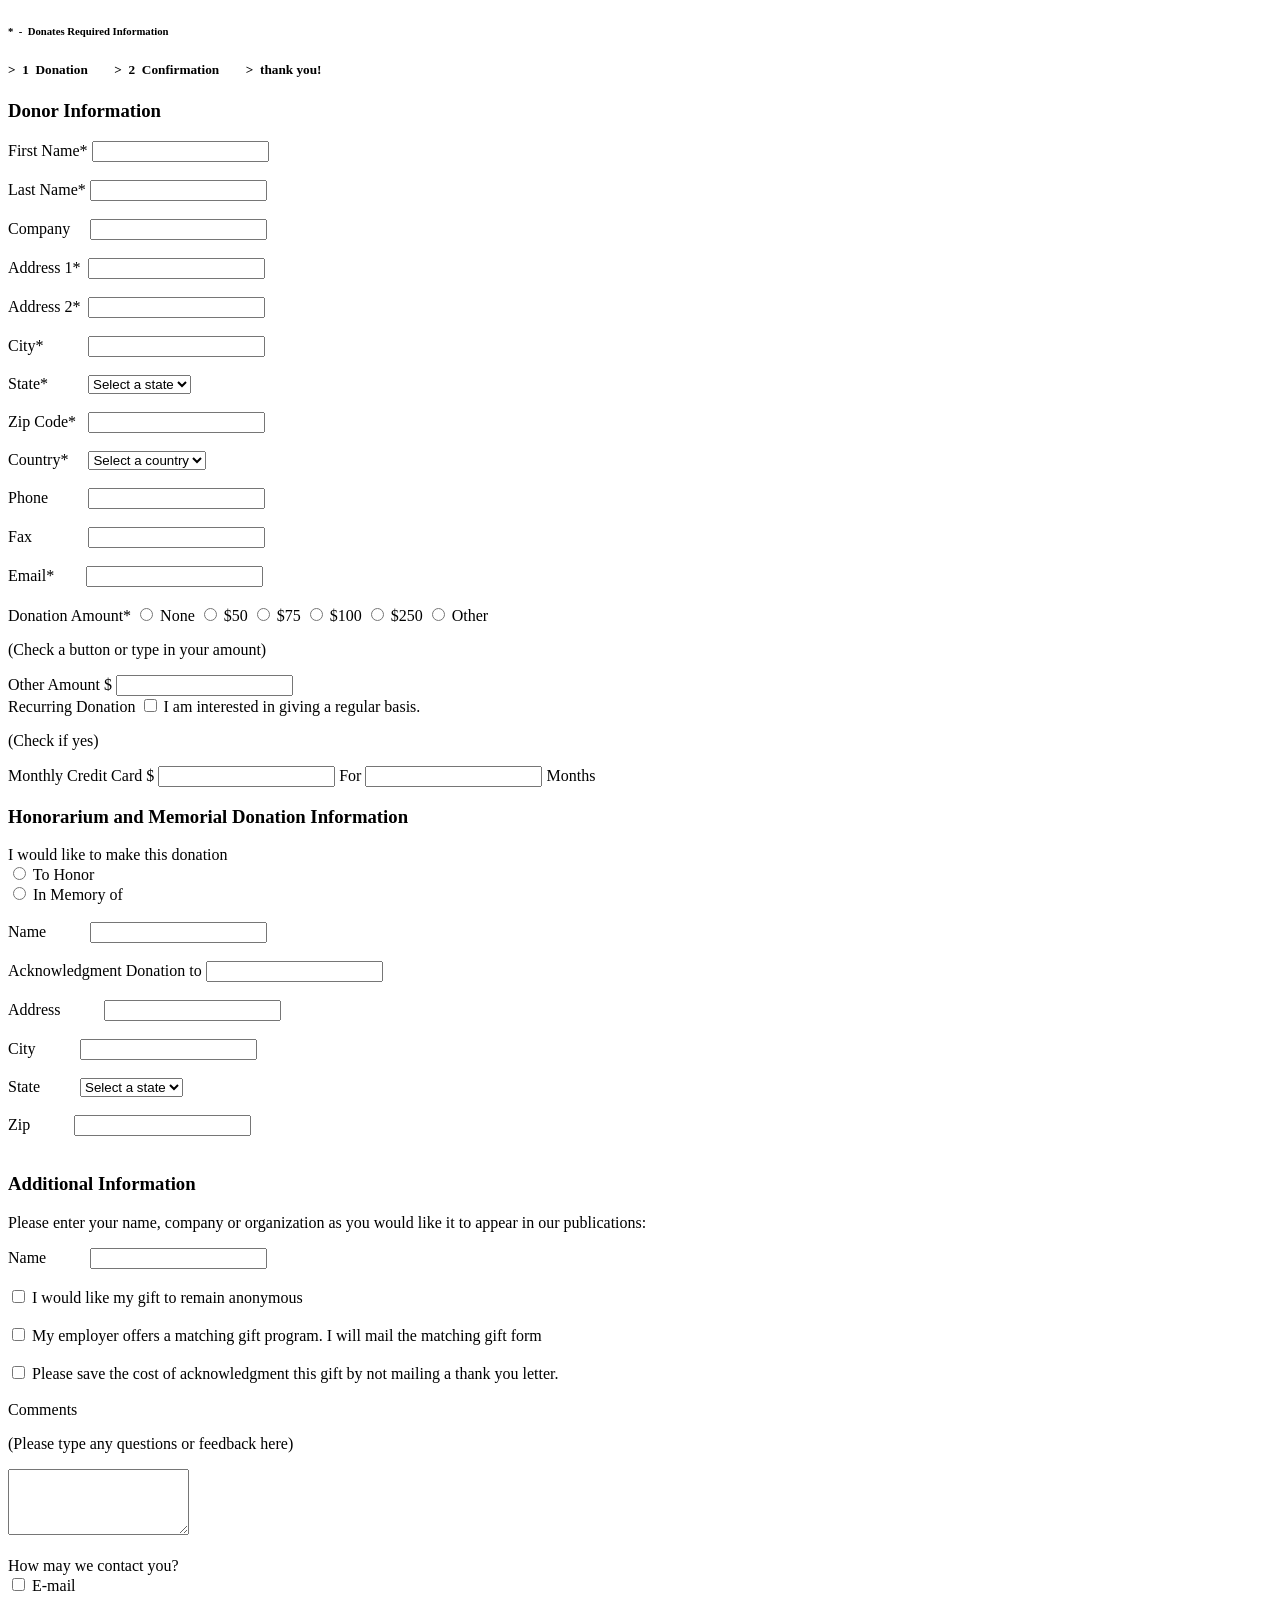
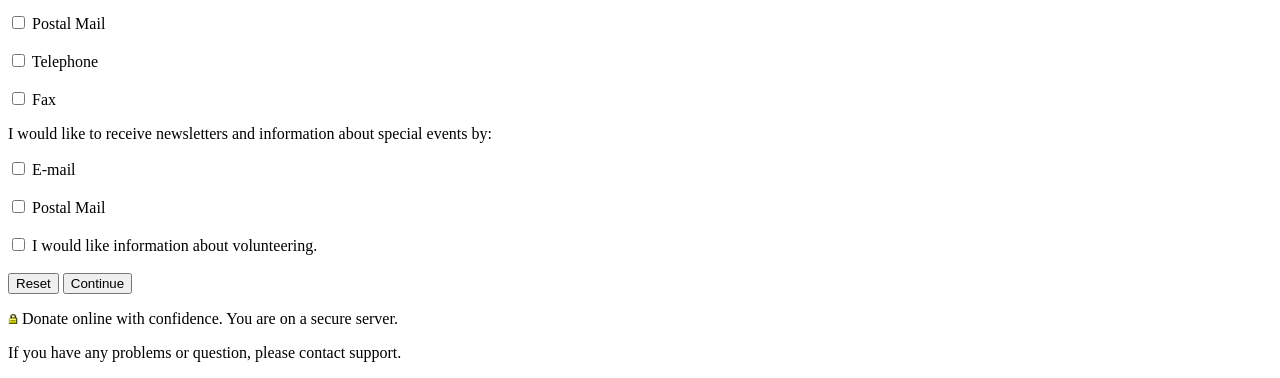
==== labtask2.html @ c5200dce "lab task 2 html" ====
<!DOCTYPE html>
<html>

<head>
    <meta charset="UTF-8">
    <meta name="viewport" content="width=device-width, initial-scale=1.0">
    <title>Donation</title>
   <!--link rel="stylesheet" href="styletask2.css"-->
</head>

<body>

    <h6>
        *&ensp;-&ensp;Donates Required Information
    </h6>
    <h5>
        >&ensp;1&ensp;Donation&emsp;&emsp;>&ensp;2&ensp;Confirmation&emsp;&emsp;>&ensp;thank you!
     
    </h5>

     <h3>Donor Information</h3>

    <form action="#" method="post">

        <label for="firstname">First Name*</label>
        <input type="text" id="firstname" name="firstname" required><br><br>

        <label for="lastname">Last Name*</label>
        <input type="text" id="lastname" name="lastname" required><br><br>

         <label for="company">Company&emsp;</label>
        <input type="text" id="company" name="company"><br><br>

        <label for="address1">Address 1*&nbsp;</label>
        <input id="address1" name="address1" rows="4" required><br><br>

            <label for="address2">Address 2*&nbsp;</label>
        <input id="address2" name="address2" rows="4"><br><br>

         <label for="city">City*&emsp;&emsp;&ensp;</label>
        <input type="text" id="city" name="city" required><br><br>

        <label for="state">State*&emsp;&emsp;&nbsp;</label>
        <select id="state" name="state" required>
            <option value="NULL">Select a state</option>
            <option value="NY">New York</option>
            <option value="CA">California</option>
            <option value="TX">Texas</option>
            <option value="FL">Florida</option>
        </select><br><br>

        <label for="zipcode">Zip Code*&ensp;</label>
        <input type="text" id="zipcode" name="zipcode" required><br><br>

        <label for="country">Country*&emsp;</label>
        <select id="country" name="country" required>
            <option value="NULL">Select a country</option>
            <option value="US">United States</option>
            <option value="CA">Canada</option>
            <option value="BD">Bangladesh</option>
            <option value="IND">India</option>
            <option value="GRMN">Germany</option>
            <option value="UK">United Kingdom</option>
        </select><br><br>

         <label for="phone">Phone&emsp;&emsp;&nbsp;</label>
        <input type="tel" id="phone" name="phone"><br><br>

         <label for="fax">Fax&emsp;&emsp;&emsp;&nbsp;</label>
        <input type="tel" id="fax" name="fax"><br><br>

        <label for="email">Email*&emsp;&ensp;&nbsp;</label>
        <input type="email" id="email" name="email" required><br><br>

        <label>Donation Amount*</label>

        <input type="radio" id="none" name="amount" value="None" required>
        <label for="none">None</label>

        <input type="radio" id="$50" name="amount" value="$50">
        <label for="$50">$50</label>

        <input type="radio" id="$75" name="amount" value="$75">
        <label for="$75">$75</label>


        <input type="radio" id="$100" name="amount" value="$100">
        <label for="$100">$100</label>

        <input type="radio" id="$250" name="amount" value="$250">
        <label for="$250">$250</label>

        <input type="radio" id="other" name="amount" value="other">
        <label for="other">Other</label>
     
<br>
<p>(Check a button or type in your amount)</p>
         <label>Other Amount $</label>
         <input type="text" id="otherAmount" name="otherAmount">
<br>

   <label>Recurring Donation</label>
<input type="checkbox" id="interested" name="interested">
        <label for="terms">I am interested in giving a regular basis.</label><br>
        <p>(Check if yes)</p>
        <p>Monthly Credit Card $ 
            <input type="text" id="monthlyAmount" name="monthlyAmount">
             For 
             <input type="text" id="monthlyDuration" name="monthlyDuration">  Months
        </p>

     <h3>
        Honorarium and Memorial Donation Information
     
    </h3>

    <label>I would like to make this donation</label>
<br>
        <input type="radio" id="honor" name="decision" value="honor">
        <label for="honor">To Honor</label>
<br>

        <input type="radio" id="memory" name="decision" value="memory">
        <label for="memory">In Memory of</label>

        <br><br>

<label for="name">Name&emsp;&emsp;&ensp;</label>
        <input type="text" id="name" name="name"><br><br>

        <label for="ack">Acknowledgment Donation to</label>
        <input type="text" id="ack" name="ack"><br><br>

        <label for="address">Address&emsp;&emsp;&ensp;</label>
        <input type="text" id="address" name="address"><br><br>


 <label for="city2">City&emsp;&emsp;&ensp;</label>
        <input type="text" id="city2" name="city2"><br><br>

        <label for="state2">State&emsp;&emsp;&nbsp;</label>
        <select id="state2" name="state2">
            <option value="NULL">Select a state</option>
            <option value="NY">New York</option>
            <option value="CA">California</option>
            <option value="TX">Texas</option>
            <option value="FL">Florida</option>
        </select><br><br>

       <label for="zip">Zip&emsp;&emsp;&ensp;</label>
        <input type="text" id="zip" name="zip"><br><br>
 <h3>
       Additional Information
    </h3>
    <p>Please enter your name, company or organization as you would like it to appear in our publications:</p>
       <label for="name2">Name&emsp;&emsp;&ensp;</label>
        <input type="text" id="name2" name="name2" required><br><br>

        <input type="checkbox" id="terms" name="terms">
        <label for="terms">I would like my gift to remain anonymous</label><br><br>

              <input type="checkbox" id="terms" name="terms">
        <label for="terms">My employer offers a matching gift program. I will mail the matching gift form</label><br><br>
        
        <input type="checkbox" id="terms" name="terms">
        <label for="terms">Please save the cost of acknowledgment this gift by not mailing a thank you letter.</label><br><br>



        <label for="comments">Comments</label>
        <p>(Please type any questions or feedback here)</p>
        <textarea id="comments" name="comments" rows="4"></textarea><br><br>

          <label for="contact">How may we contact you?</label>
          <br>
      <input type="checkbox" id="email2" name="email2">
        <label for="email2">E-mail</label><br><br>

        <input type="checkbox" id="postmail" name="postmail">
        <label for="postmail">Postal Mail</label><br><br>

        <input type="checkbox" id="telephone" name="telephone">
        <label for="telephone">Telephone</label><br><br>

        <input type="checkbox" id="fax2" name="fax2">
        <label for="fax2">Fax</label>
<p>I would like to receive newsletters and information about special events by:</p>
<input type="checkbox" id="email3" name="email3">
        <label for="email3">E-mail</label><br><br>

        <input type="checkbox" id="postmail2" name="postmail2">
        <label for="postmail2">Postal Mail</label><br><br>

       <input type="checkbox" id="terms" name="terms">
        <label for="terms">I would like information about volunteering.</label><br><br>

        <input type="reset" value="Reset" ;>
        <input type="submit" value="Continue" ;>
        <br>

        <p><img src="lock_icon.png" alt="lock icon" width="10" height="10" loading="lazy"> Donate online with confidence. You are on a secure server.</p>
        <p>If you have any problems or question, please contact support.</p>
    </form>

</body>

</html>
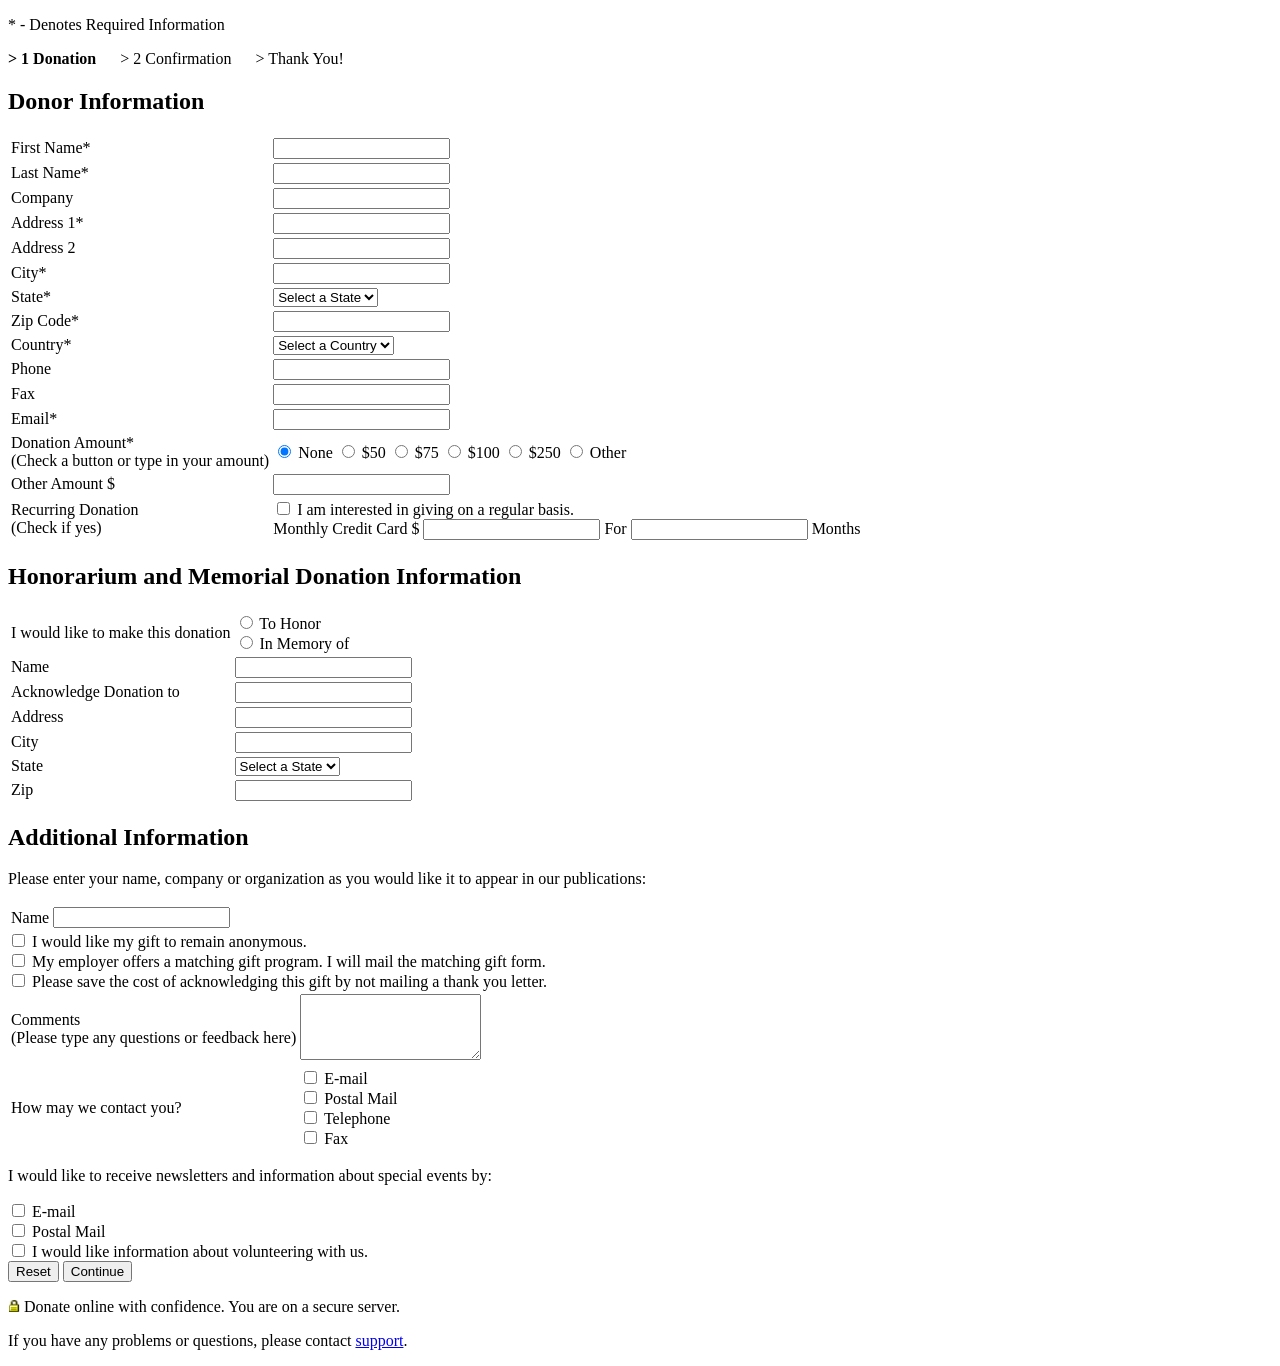
==== commit a9431aad: "labtask2 html done" ====
--- a/labtask2.html
+++ b/labtask2.html
@@ -4,204 +4,268 @@
 <head>
     <meta charset="UTF-8">
     <meta name="viewport" content="width=device-width, initial-scale=1.0">
-    <title>Donation</title>
-   <!--link rel="stylesheet" href="styletask2.css"-->
+    <title>Donation Form</title>
+    <link rel="stylesheet" href="styletask2.css">
 </head>
 
+
 <body>
 
-    <h6>
-        *&ensp;-&ensp;Donates Required Information
-    </h6>
-    <h5>
-        >&ensp;1&ensp;Donation&emsp;&emsp;>&ensp;2&ensp;Confirmation&emsp;&emsp;>&ensp;thank you!
-     
-    </h5>
-
-     <h3>Donor Information</h3>
+    <p class="required-note"><span class="red">*</span> - Denotes Required Information</p>
+    
+    <div class="steps">
+        <strong>> 1 Donation</strong> &emsp; > 2 Confirmation &emsp; > Thank You!
+    </div>
 
     <form action="#" method="post">
-
-        <label for="firstname">First Name*</label>
-        <input type="text" id="firstname" name="firstname" required><br><br>
-
-        <label for="lastname">Last Name*</label>
-        <input type="text" id="lastname" name="lastname" required><br><br>
-
-         <label for="company">Company&emsp;</label>
-        <input type="text" id="company" name="company"><br><br>
-
-        <label for="address1">Address 1*&nbsp;</label>
-        <input id="address1" name="address1" rows="4" required><br><br>
-
-            <label for="address2">Address 2*&nbsp;</label>
-        <input id="address2" name="address2" rows="4"><br><br>
-
-         <label for="city">City*&emsp;&emsp;&ensp;</label>
-        <input type="text" id="city" name="city" required><br><br>
-
-        <label for="state">State*&emsp;&emsp;&nbsp;</label>
-        <select id="state" name="state" required>
-            <option value="NULL">Select a state</option>
-            <option value="NY">New York</option>
-            <option value="CA">California</option>
-            <option value="TX">Texas</option>
-            <option value="FL">Florida</option>
-        </select><br><br>
-
-        <label for="zipcode">Zip Code*&ensp;</label>
-        <input type="text" id="zipcode" name="zipcode" required><br><br>
-
-        <label for="country">Country*&emsp;</label>
-        <select id="country" name="country" required>
-            <option value="NULL">Select a country</option>
-            <option value="US">United States</option>
-            <option value="CA">Canada</option>
-            <option value="BD">Bangladesh</option>
-            <option value="IND">India</option>
-            <option value="GRMN">Germany</option>
-            <option value="UK">United Kingdom</option>
-        </select><br><br>
-
-         <label for="phone">Phone&emsp;&emsp;&nbsp;</label>
-        <input type="tel" id="phone" name="phone"><br><br>
-
-         <label for="fax">Fax&emsp;&emsp;&emsp;&nbsp;</label>
-        <input type="tel" id="fax" name="fax"><br><br>
-
-        <label for="email">Email*&emsp;&ensp;&nbsp;</label>
-        <input type="email" id="email" name="email" required><br><br>
-
-        <label>Donation Amount*</label>
-
-        <input type="radio" id="none" name="amount" value="None" required>
-        <label for="none">None</label>
-
-        <input type="radio" id="$50" name="amount" value="$50">
-        <label for="$50">$50</label>
-
-        <input type="radio" id="$75" name="amount" value="$75">
-        <label for="$75">$75</label>
-
-
-        <input type="radio" id="$100" name="amount" value="$100">
-        <label for="$100">$100</label>
-
-        <input type="radio" id="$250" name="amount" value="$250">
-        <label for="$250">$250</label>
-
-        <input type="radio" id="other" name="amount" value="other">
-        <label for="other">Other</label>
-     
-<br>
-<p>(Check a button or type in your amount)</p>
-         <label>Other Amount $</label>
-         <input type="text" id="otherAmount" name="otherAmount">
-<br>
-
-   <label>Recurring Donation</label>
-<input type="checkbox" id="interested" name="interested">
-        <label for="terms">I am interested in giving a regular basis.</label><br>
-        <p>(Check if yes)</p>
-        <p>Monthly Credit Card $ 
-            <input type="text" id="monthlyAmount" name="monthlyAmount">
-             For 
-             <input type="text" id="monthlyDuration" name="monthlyDuration">  Months
-        </p>
-
-     <h3>
-        Honorarium and Memorial Donation Information
-     
-    </h3>
-
-    <label>I would like to make this donation</label>
-<br>
-        <input type="radio" id="honor" name="decision" value="honor">
-        <label for="honor">To Honor</label>
-<br>
-
-        <input type="radio" id="memory" name="decision" value="memory">
-        <label for="memory">In Memory of</label>
-
-        <br><br>
-
-<label for="name">Name&emsp;&emsp;&ensp;</label>
-        <input type="text" id="name" name="name"><br><br>
-
-        <label for="ack">Acknowledgment Donation to</label>
-        <input type="text" id="ack" name="ack"><br><br>
-
-        <label for="address">Address&emsp;&emsp;&ensp;</label>
-        <input type="text" id="address" name="address"><br><br>
-
-
- <label for="city2">City&emsp;&emsp;&ensp;</label>
-        <input type="text" id="city2" name="city2"><br><br>
-
-        <label for="state2">State&emsp;&emsp;&nbsp;</label>
-        <select id="state2" name="state2">
-            <option value="NULL">Select a state</option>
-            <option value="NY">New York</option>
-            <option value="CA">California</option>
-            <option value="TX">Texas</option>
-            <option value="FL">Florida</option>
-        </select><br><br>
-
-       <label for="zip">Zip&emsp;&emsp;&ensp;</label>
-        <input type="text" id="zip" name="zip"><br><br>
- <h3>
-       Additional Information
-    </h3>
-    <p>Please enter your name, company or organization as you would like it to appear in our publications:</p>
-       <label for="name2">Name&emsp;&emsp;&ensp;</label>
-        <input type="text" id="name2" name="name2" required><br><br>
-
-        <input type="checkbox" id="terms" name="terms">
-        <label for="terms">I would like my gift to remain anonymous</label><br><br>
-
-              <input type="checkbox" id="terms" name="terms">
-        <label for="terms">My employer offers a matching gift program. I will mail the matching gift form</label><br><br>
         
-        <input type="checkbox" id="terms" name="terms">
-        <label for="terms">Please save the cost of acknowledgment this gift by not mailing a thank you letter.</label><br><br>
-
-
-
-        <label for="comments">Comments</label>
-        <p>(Please type any questions or feedback here)</p>
-        <textarea id="comments" name="comments" rows="4"></textarea><br><br>
-
-          <label for="contact">How may we contact you?</label>
-          <br>
-      <input type="checkbox" id="email2" name="email2">
-        <label for="email2">E-mail</label><br><br>
-
-        <input type="checkbox" id="postmail" name="postmail">
-        <label for="postmail">Postal Mail</label><br><br>
-
-        <input type="checkbox" id="telephone" name="telephone">
-        <label for="telephone">Telephone</label><br><br>
-
-        <input type="checkbox" id="fax2" name="fax2">
-        <label for="fax2">Fax</label>
-<p>I would like to receive newsletters and information about special events by:</p>
-<input type="checkbox" id="email3" name="email3">
-        <label for="email3">E-mail</label><br><br>
-
-        <input type="checkbox" id="postmail2" name="postmail2">
-        <label for="postmail2">Postal Mail</label><br><br>
-
-       <input type="checkbox" id="terms" name="terms">
-        <label for="terms">I would like information about volunteering.</label><br><br>
-
-        <input type="reset" value="Reset" ;>
-        <input type="submit" value="Continue" ;>
-        <br>
-
-        <p><img src="lock_icon.png" alt="lock icon" width="10" height="10" loading="lazy"> Donate online with confidence. You are on a secure server.</p>
-        <p>If you have any problems or question, please contact support.</p>
+        <h2>Donor Information</h2>
+        
+        <table class="table">
+
+            <tr>
+                <td class="labelC"><label for="firstname">First Name<span class="red">*</span></label></td>
+                <td><input type="text" id="firstname" name="firstname" required></td>
+            </tr>
+
+
+            <tr>
+                 <td class="labelC"><label for="lastname">Last Name<span class="red">*</span></label></td>
+                <td><input type="text" id="lastname" name="lastname" required></td>
+            </tr>
+
+
+            <tr>
+                  <td class="labelC"><label for="company">Company</label></td>
+                <td><input type="text" id="company" name="company"></td>
+            </tr>
+
+
+            <tr>
+                  <td class="labelC"><label for="address1">Address 1<span class="red">*</span></label></td>
+                <td><input type="text" id="address1" name="address1" required></td>
+            </tr>
+
+
+            <tr>
+                  <td class="labelC"><label for="address2">Address 2</label></td>
+                <td><input type="text" id="address2" name="address2"></td>
+            </tr>
+
+
+            <tr>
+                  <td class="labelC"><label for="city">City<span class="red">*</span></label></td>
+                <td><input type="text" id="city" name="city" required></td>
+            </tr>
+
+
+            <tr>
+                   <td class="labelC"><label for="state">State<span class="red">*</span></label></td>
+
+                <td>
+                    <select id="state" name="state" required>
+                        <option value="">Select a State</option>
+                        <option value="NY">New York</option>
+                        <option value="CA">California</option>
+                        <option value="TX">Texas</option>
+                        <option value="FL">Florida</option>
+                    </select>
+                </td>
+            </tr>
+
+
+            <tr>
+                  <td class="labelC"><label for="zipcode">Zip Code<span class="red">*</span></label></td>
+                <td><input type="text" id="zipcode" name="zipcode" required></td>
+            </tr>
+
+
+            <tr>
+                  <td class="labelC"><label for="country">Country<span class="red">*</span></label></td>
+
+                <td>
+                    <select id="country" name="country" required>
+                        <option value="">Select a Country</option>
+                        <option value="US">United States</option>
+                        <option value="CA">Canada</option>
+                        <option value="BD">Bangladesh</option>
+                    </select>
+                </td>
+            </tr>
+
+
+            <tr>
+                <td class="labelC"><label for="phone">Phone</label></td>
+                <td><input type="tel" id="phone" name="phone"></td>
+            </tr>
+
+
+            <tr>
+                <td class="labelC"><label for="fax">Fax</label></td>
+                <td><input type="tel" id="fax" name="fax"></td>
+            </tr>
+
+
+            <tr>
+                <td class="labelC"><label for="email">Email<span class="red">*</span></label></td>
+                <td><input type="email" id="email" name="email" required></td>
+            </tr>
+
+
+            <tr>
+                <td class="labelC">
+                       <label>Donation Amount<span class="red">*</span></label>
+                    <div class="subtext">(Check a button or type in your amount)</div>
+                </td>
+
+                <td>
+                    <input type="radio" id="none" name="amount" value="None" checked> <label for="none" class="line">None</label>
+                    <input type="radio" id="$50" name="amount" value="$50"> <label for="$50" class="line">$50</label>
+                    <input type="radio" id="$75" name="amount" value="$75"> <label for="$75" class="line">$75</label>
+                    <input type="radio" id="$100" name="amount" value="$100"> <label for="$100" class="line">$100</label>
+                    <input type="radio" id="$250" name="amount" value="$250"> <label for="$250" class="line">$250</label>
+                    <input type="radio" id="other" name="amount" value="Other"> <label for="other" class="line">Other</label>
+                </td>
+            </tr>
+
+
+            <tr>
+                <td class="labelC"><label for="otherAmount">Other Amount $</label></td>
+                <td><input type="text" id="otherAmount" name="otherAmount"></td>
+            </tr>
+
+
+            <tr>
+                <td class="labelC">
+                   <label>Recurring Donation</label>
+                    <div class="subtext">(Check if yes)</div>
+                </td>
+
+                <td>
+                    <input type="checkbox" id="interested" name="interested">
+                    <label for="interested" class="line">I am interested in giving on a regular basis.</label>
+                    <br>
+                    <span>Monthly Credit Card $ <input type="text" id="monthlyAmount" class="small-input"> For <input type="text" id="monthlyDuration" class="small-input"> Months</span>
+                </td>
+            </tr>
+        </table>
+
+
+            <h2>Honorarium and Memorial Donation Information</h2>
+
+
+        <table class="table">
+            <tr>
+                  <td class="labelC"><label>I would like to make this donation</label></td>
+                <td>
+                    <input type="radio" id="honor" name="decision" value="honor"> <label for="honor" class="line">To Honor</label><br>
+                    <input type="radio" id="memory" name="decision" value="memory"> <label for="memory" class="line">In Memory of</label>
+                </td>
+            </tr>
+
+
+            <tr>
+                <td class="labelC"><label for="name">Name</label></td>
+                <td><input type="text" id="name" name="name"></td>
+            </tr>
+
+
+            <tr>
+                <td class="labelC"><label for="ack">Acknowledge Donation to</label></td>
+                <td><input type="text" id="ack" name="ack"></td>
+            </tr>
+
+
+            <tr>
+                <td class="labelC"><label for="address">Address</label></td>
+                <td><input type="text" id="address" name="address"></td>
+            </tr>
+
+
+            <tr>
+                <td class="labelC"><label for="city2">City</label></td>
+                <td><input type="text" id="city2" name="city2"></td>
+            </tr>
+
+
+            <tr>
+                <td class="labelC"><label for="state2">State</label></td>
+
+                <td>
+                    <select id="state2" name="state2">
+                        <option value="">Select a State</option>
+                        <option value="NY">New York</option>
+                        <option value="CA">California</option>
+                        <option value="TX">Texas</option>
+                        <option value="FL">Florida</option>
+                    </select>
+                </td>
+            </tr>
+
+
+            <tr>
+                 <td class="labelC"><label for="zip">Zip</label></td>
+                 <td><input type="text" id="zip" name="zip"></td>
+            </tr>
+
+        </table>
+
+        <h2>Additional Information</h2>
+        <p class="section-desc">Please enter your name, company or organization as you would like it to appear in our publications:</p>
+
+        <table class="table">
+            <tr>
+                <td class="labelC"><label for="name2">Name</label></td>
+                 <td><input type="text" id="name2" name="name2"></td>
+            </tr>
+        </table>
+
+        <div class="checkbox-group">
+            <input type="checkbox" id="anon" name="anon"> <label for="anon" class="line">I would like my gift to remain anonymous.</label><br>
+              <input type="checkbox" id="matching" name="matching"> <label for="matching" class="line">My employer offers a matching gift program. I will mail the matching gift form.</label><br>
+              <input type="checkbox" id="savecost" name="savecost"> <label for="savecost" class="line">Please save the cost of acknowledging this gift by not mailing a thank you letter.</label>
+        </div>
+
+        <table class="table">
+            <tr>
+                <td class="labelC">
+                    <label>Comments</label>
+                    <div class="subtext">(Please type any questions or feedback here)</div>
+                </td>
+
+                <td><textarea id="comments" name="comments" rows="4"></textarea></td>
+            </tr>
+
+
+            <tr>
+                <td class="labelC"><label>How may we contact you?</label></td>
+                <td>
+                     <input type="checkbox" id="email2" name="contact_email"> <label for="email2" class="line">E-mail</label><br>
+                    <input type="checkbox" id="postmail" name="contact_mail"> <label for="postmail" class="line">Postal Mail</label><br>
+                      <input type="checkbox" id="telephone" name="contact_phone"> <label for="telephone" class="line">Telephone</label><br>
+                     <input type="checkbox" id="fax2" name="contact_fax"> <label for="fax2" class="line">Fax</label>
+                </td>
+            </tr>
+        </table>
+
+        <p class="section-desc">I would like to receive newsletters and information about special events by:</p>
+        <div class="checkbox-group">
+              <input type="checkbox" id="news_email" name="news_email"> <label for="news_email" class="line">E-mail</label><br>
+            <input type="checkbox" id="news_mail" name="news_mail"> <label for="news_mail" class="line">Postal Mail</label><br>
+            <input type="checkbox" id="volunteering" name="volunteering"> <label for="volunteering" class="line">I would like information about volunteering with us.</label>
+        </div>
+
+        <div class="button-group">
+            <input type="reset" value="Reset">
+            <input type="submit" value="Continue">
+        </div>
+
+        <div class="footer-note">
+            <p><img src="lock_icon.png" alt="lock icon" width="12" height="12"> Donate online with confidence. You are on a secure server.</p>
+            <p>If you have any problems or questions, please contact <a href="#">support</a>.</p>
+        </div>
+
     </form>
 
 </body>
-
-</html>
+</html>
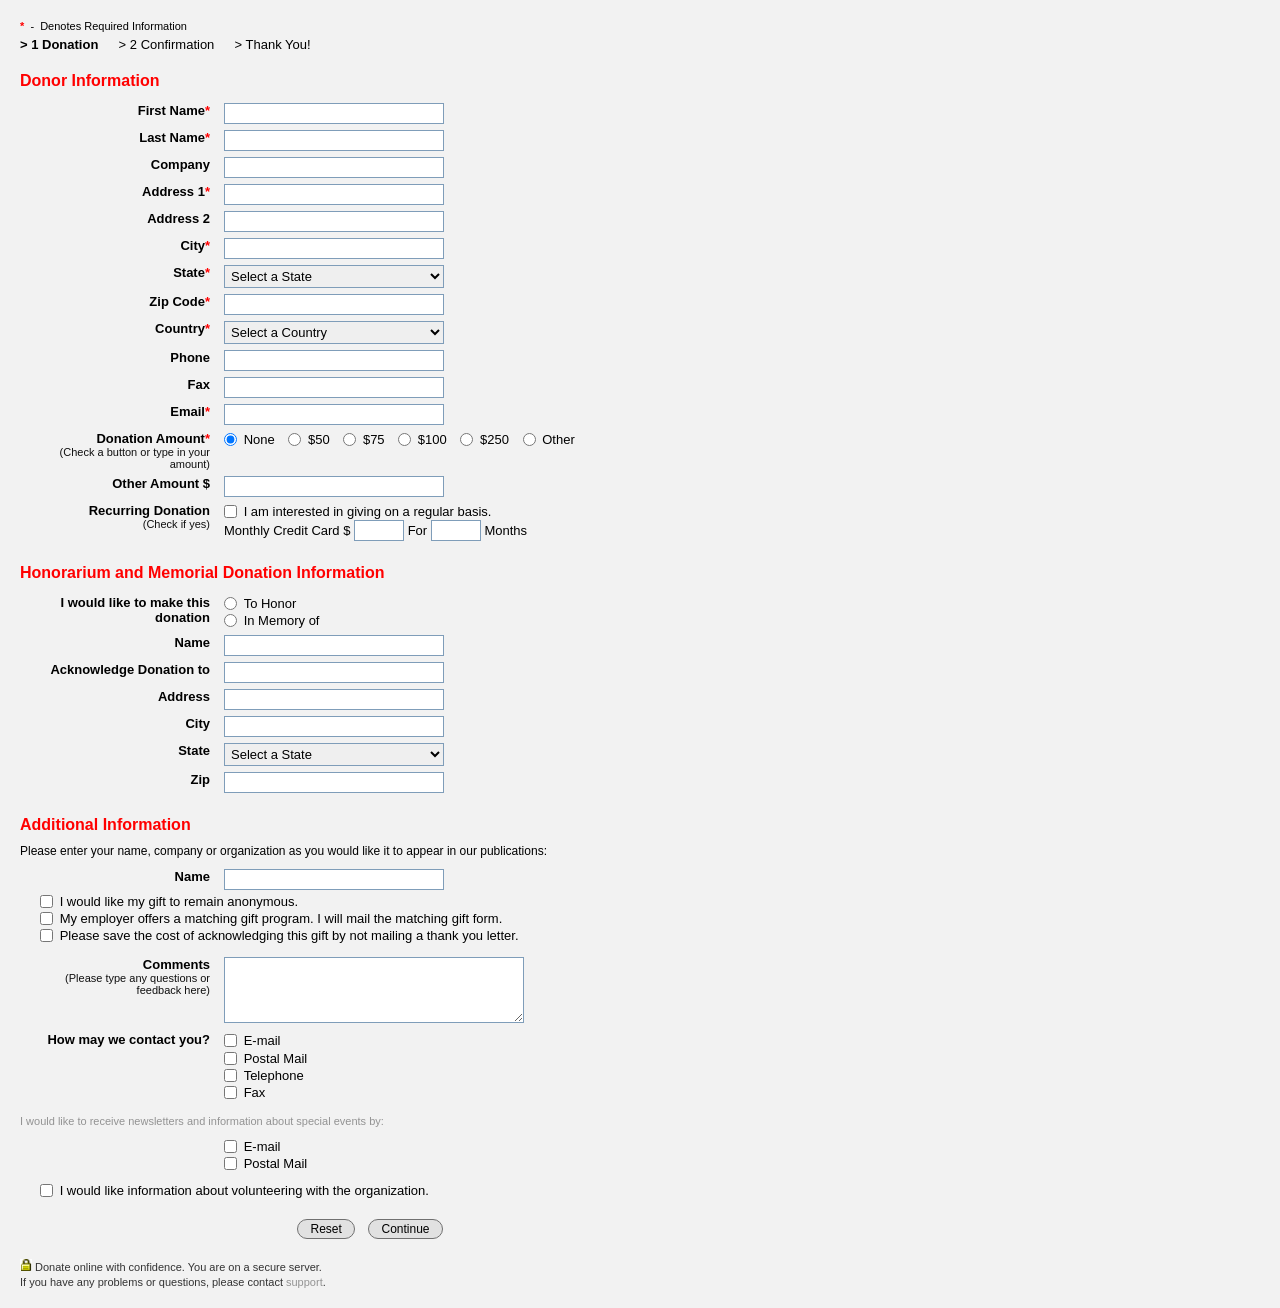
==== commit 0ec894f5: "lab task 2 done" ====
--- a/labtask2.html
+++ b/labtask2.html
@@ -11,7 +11,7 @@
 
 <body>
 
-    <p class="required-note"><span class="red">*</span> - Denotes Required Information</p>
+    <p class="required-note"><span class="red">*</span> &nbsp;-&nbsp; Denotes Required Information</p>
     
     <div class="steps">
         <strong>> 1 Donation</strong> &emsp; > 2 Confirmation &emsp; > Thank You!
@@ -115,7 +115,7 @@
             <tr>
                 <td class="labelC">
                        <label>Donation Amount<span class="red">*</span></label>
-                    <div class="subtext">(Check a button or type in your amount)</div>
+                    <div class="subtext2">(Check a button or type in your amount)</div>
                 </td>
 
                 <td>
@@ -138,7 +138,7 @@
             <tr>
                 <td class="labelC">
                    <label>Recurring Donation</label>
-                    <div class="subtext">(Check if yes)</div>
+                    <div class="subtext2">(Check if yes)</div>
                 </td>
 
                 <td>
@@ -230,7 +230,7 @@
             <tr>
                 <td class="labelC">
                     <label>Comments</label>
-                    <div class="subtext">(Please type any questions or feedback here)</div>
+                    <div class="subtext2">(Please type any questions or feedback here)</div>
                 </td>
 
                 <td><textarea id="comments" name="comments" rows="4"></textarea></td>
@@ -240,19 +240,25 @@
             <tr>
                 <td class="labelC"><label>How may we contact you?</label></td>
                 <td>
-                     <input type="checkbox" id="email2" name="contact_email"> <label for="email2" class="line">E-mail</label><br>
-                    <input type="checkbox" id="postmail" name="contact_mail"> <label for="postmail" class="line">Postal Mail</label><br>
-                      <input type="checkbox" id="telephone" name="contact_phone"> <label for="telephone" class="line">Telephone</label><br>
-                     <input type="checkbox" id="fax2" name="contact_fax"> <label for="fax2" class="line">Fax</label>
-                </td>
-            </tr>
-        </table>
-
-        <p class="section-desc">I would like to receive newsletters and information about special events by:</p>
+                     <input type="checkbox" id="email2" name="email2"> <label for="email2" class="line">E-mail</label><br>
+                    <input type="checkbox" id="postmail" name="postmail"> <label for="postmail" class="line">Postal Mail</label><br>
+                      <input type="checkbox" id="telephone" name="telephone"> <label for="telephone" class="line">Telephone</label><br>
+                     <input type="checkbox" id="fax2" name="fax2"> <label for="fax2" class="line">Fax</label>
+                </td>
+            </tr>
+        </table>
+
+        <p class="subtext">I would like to receive newsletters and information about special events by:</p>
+
+         <div class="label2">
+            <input type="checkbox" id="email3" name="email3"> <label for="email3" class="line">E-mail</label><br>
+            <input type="checkbox" id="postmail2" name="postmail2"> <label for="postmail2" class="line">Postal Mail</label><br>
+
+        </div>
+        
         <div class="checkbox-group">
-              <input type="checkbox" id="news_email" name="news_email"> <label for="news_email" class="line">E-mail</label><br>
-            <input type="checkbox" id="news_mail" name="news_mail"> <label for="news_mail" class="line">Postal Mail</label><br>
-            <input type="checkbox" id="volunteering" name="volunteering"> <label for="volunteering" class="line">I would like information about volunteering with us.</label>
+             
+            <input type="checkbox" id="volunteering" name="volunteering"> <label for="volunteering" class="line">I would like information about volunteering with the organization.</label>
         </div>
 
         <div class="button-group">
@@ -262,7 +268,7 @@
 
         <div class="footer-note">
             <p><img src="lock_icon.png" alt="lock icon" width="12" height="12"> Donate online with confidence. You are on a secure server.</p>
-            <p>If you have any problems or questions, please contact <a href="#">support</a>.</p>
+            <p>If you have any problems or questions, please contact <label class="subtext">support</label>.</p>
         </div>
 
     </form>
--- a/styletask2.css
+++ b/styletask2.css
@@ -0,0 +1,153 @@
+* {
+    box-sizing: border-box;
+}
+
+body {
+    font-family: Arial, Helvetica, sans-serif;
+    font-size: 13px;
+    background-color: #f2f2f2;
+    color: #000;
+    margin: 20px;
+}
+
+.red {
+    color: red;
+    font-weight: bold;
+}
+
+.required-note {
+    font-size: 11px;
+    margin-bottom: 5px;
+}
+
+.steps {
+    font-size: 13px;
+    margin-bottom: 15px;
+}
+
+
+form {
+    background-color: #f2f2f2;
+    max-width: 700px;
+}
+
+
+h2 {
+    color: red;
+    font-size: 16px;
+    font-weight: bold;
+    margin-top: 20px;
+    margin-bottom: 10px;
+}
+
+
+.table {
+    width: 100%;
+    border-collapse: collapse;
+}
+
+.table td {
+    padding: 3px 4px;
+    vertical-align: top;
+}
+
+.labelC {
+    width: 200px;
+    text-align: right;
+    font-weight: bold;
+    padding-right: 10px !important;
+}
+.label2 {
+    margin-left: 204px;
+    margin-bottom: 10px;
+}
+.subtext {
+    font-weight: normal;
+    font-size: 11px;
+      color: #939393;
+}
+.subtext2 {
+    font-weight: normal;
+    font-size: 11px;
+      color: #101010;
+}
+
+input[type="text"],
+input[type="email"],
+input[type="tel"],
+select,
+textarea {
+    border: 1px solid #7f9db9;
+    padding: 2px;
+    font-size: 13px;
+    width: 220px;
+}
+
+textarea {
+    width: 300px;
+}
+
+.small-input {
+    width: 50px !important;
+}
+
+
+input[type="radio"],
+input[type="checkbox"] {
+    margin: 2px 3px 2px 0;
+    vertical-align: middle;
+}
+
+label.line {
+    font-weight: normal;
+    margin-right: 10px;
+    vertical-align: middle;
+}
+
+.checkbox-group {
+    margin-left: 20px;
+    margin-bottom: 10px;
+}
+
+.section-desc {
+    font-size: 12px;
+    margin: 8px 0;
+}
+
+
+.button-group {
+    text-align: center;
+    margin: 20px 0;
+}
+
+input[type="submit"],
+input[type="reset"] {
+    padding: 2px 12px;
+    font-size: 12px;
+    border: 1px solid #707070;
+    background-color: #e1e1e1;
+    border-radius: 10px;
+    cursor: pointer;
+    margin: 0 5px;
+}
+
+input[type="submit"]:hover,
+input[type="reset"]:hover {
+    background-color: #d0d0d0;
+}
+
+
+.footer-note {
+    font-size: 11px;
+    color: #333;
+}
+
+.footer-note p {
+    margin: 3px 0;
+}
+
+.footer-note label {
+   font-weight: normal;
+    font-size: 11px;
+    color: #939393;
+}
